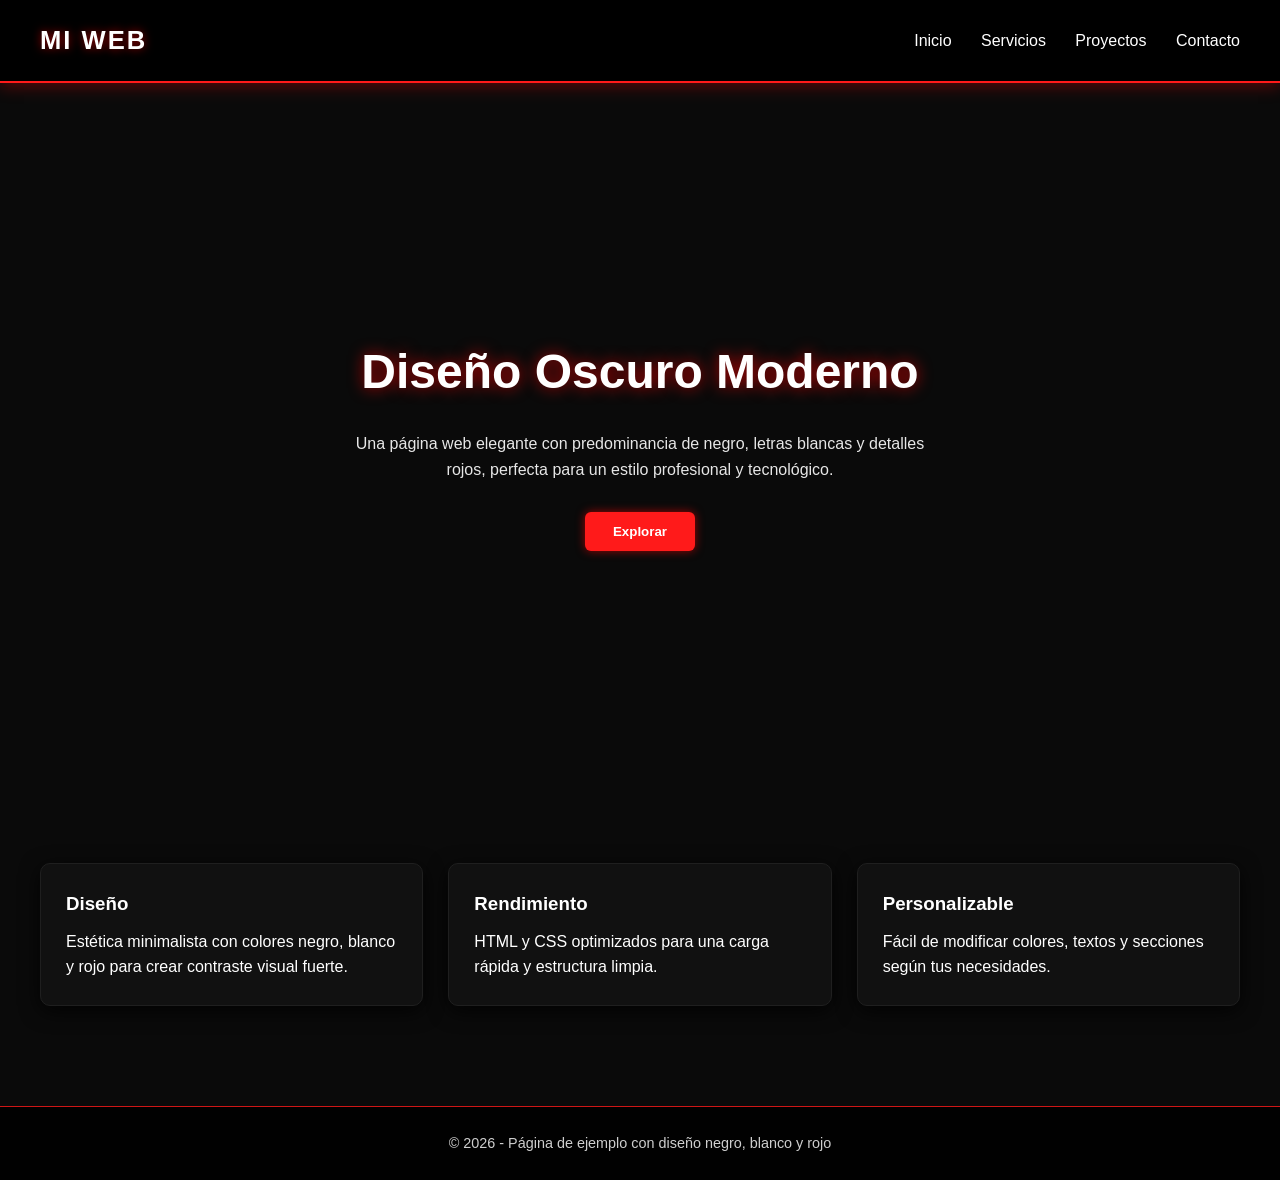
==== index.html @ 8e62d235 "commit 00" ====
<!DOCTYPE html>
<html lang="es">
<head>
  <meta charset="UTF-8">
  <meta name="viewport" content="width=device-width, initial-scale=1.0">
  <title>Diseño Oscuro Profesional</title>
  <link rel="stylesheet" href="css/style.css">
</head>
<body>

<header>
  <div class="logo">MI WEB</div>
  <nav>
    <a href="#">Inicio</a>
    <a href="#">Servicios</a>
    <a href="#">Proyectos</a>
    <a href="#">Contacto</a>
  </nav>
</header>

<section class="hero">
  <h1>Diseño Oscuro Moderno</h1>
  <p>Una página web elegante con predominancia de negro, letras blancas y detalles rojos, perfecta para un estilo profesional y tecnológico.</p>
  <button class="btn">Explorar</button>
</section>

<section class="cards">
  <div class="card">
    <h3>Diseño</h3>
    <p>Estética minimalista con colores negro, blanco y rojo para crear contraste visual fuerte.</p>
  </div>

  <div class="card">
    <h3>Rendimiento</h3>
    <p>HTML y CSS optimizados para una carga rápida y estructura limpia.</p>
  </div>

  <div class="card">
    <h3>Personalizable</h3>
    <p>Fácil de modificar colores, textos y secciones según tus necesidades.</p>
  </div>
</section>

<footer>
  © 2026 - Página de ejemplo con diseño negro, blanco y rojo
</footer>

</body>
</html>
---- css/style.css ----
/* RESET Y BASE */
*{
  box-sizing:border-box;
  margin:0;
  padding:0;
  font-family: 'Segoe UI', Arial, Helvetica, sans-serif;
}

body{
  background:#0a0a0a;
  color:#ffffff;
  line-height:1.6;
}

/* HEADER */
header{
  background:#000;
  padding:20px 40px;
  display:flex;
  justify-content:space-between;
  align-items:center;
  border-bottom:2px solid #ff1a1a;
  box-shadow:0 4px 15px rgba(255,0,0,0.3);
}

.logo{
  font-size:1.6rem;
  font-weight:bold;
  letter-spacing:2px;
  color:white;
  text-shadow:0 0 10px rgba(255,0,0,0.6);
}

nav a{
  color:white;
  text-decoration:none;
  margin-left:25px;
  position:relative;
  transition:0.3s;
}

nav a::after{
  content:'';
  display:block;
  height:2px;
  width:0%;
  background:#ff1a1a;
  transition:0.3s;
  position:absolute;
  bottom:-4px;
  left:0;
}

nav a:hover{
  color:#ff2b2b;
}

nav a:hover::after{
  width:100%;
}

/* HERO */
.hero{
  height:80vh;
  display:flex;
  flex-direction:column;
  justify-content:center;
  align-items:center;
  text-align:center;
  padding:40px;
}

.hero h1{
  font-size:3rem;
  margin-bottom:20px;
  text-shadow:0 0 15px rgba(255,0,0,0.7);
}

.hero p{
  max-width:600px;
  opacity:0.9;
  margin-bottom:30px;
}

/* BOTÓN */
.btn{
  padding:12px 28px;
  background:#ff1a1a;
  border:none;
  color:white;
  font-weight:bold;
  border-radius:6px;
  cursor:pointer;
  transition:0.3s;
  box-shadow:0 0 10px rgba(255,0,0,0.6);
}

.btn:hover{
  background:#ff3b3b;
  transform:translateY(-2px);
  box-shadow:0 0 18px rgba(255,0,0,0.9);
}

/* CARDS */
.cards{
  display:grid;
  grid-template-columns:repeat(auto-fit,minmax(250px,1fr));
  gap:25px;
  padding:60px 40px;
}

.card{
  background:#111;
  padding:25px;
  border-radius:10px;
  border:1px solid #1f1f1f;
  transition:0.3s;
  box-shadow:0 5px 20px rgba(0,0,0,0.8);
}

.card:hover{
  transform:translateY(-5px);
  border:1px solid #ff1a1a;
  box-shadow:0 0 15px rgba(255,0,0,0.5);
}

.card h3{
  margin-bottom:10px;
  color:white;
}

/* FOOTER */
footer{
  text-align:center;
  padding:25px;
  background:#000;
  border-top:1px solid #ff1a1a;
  margin-top:40px;
  font-size:0.9rem;
  opacity:0.8;
}
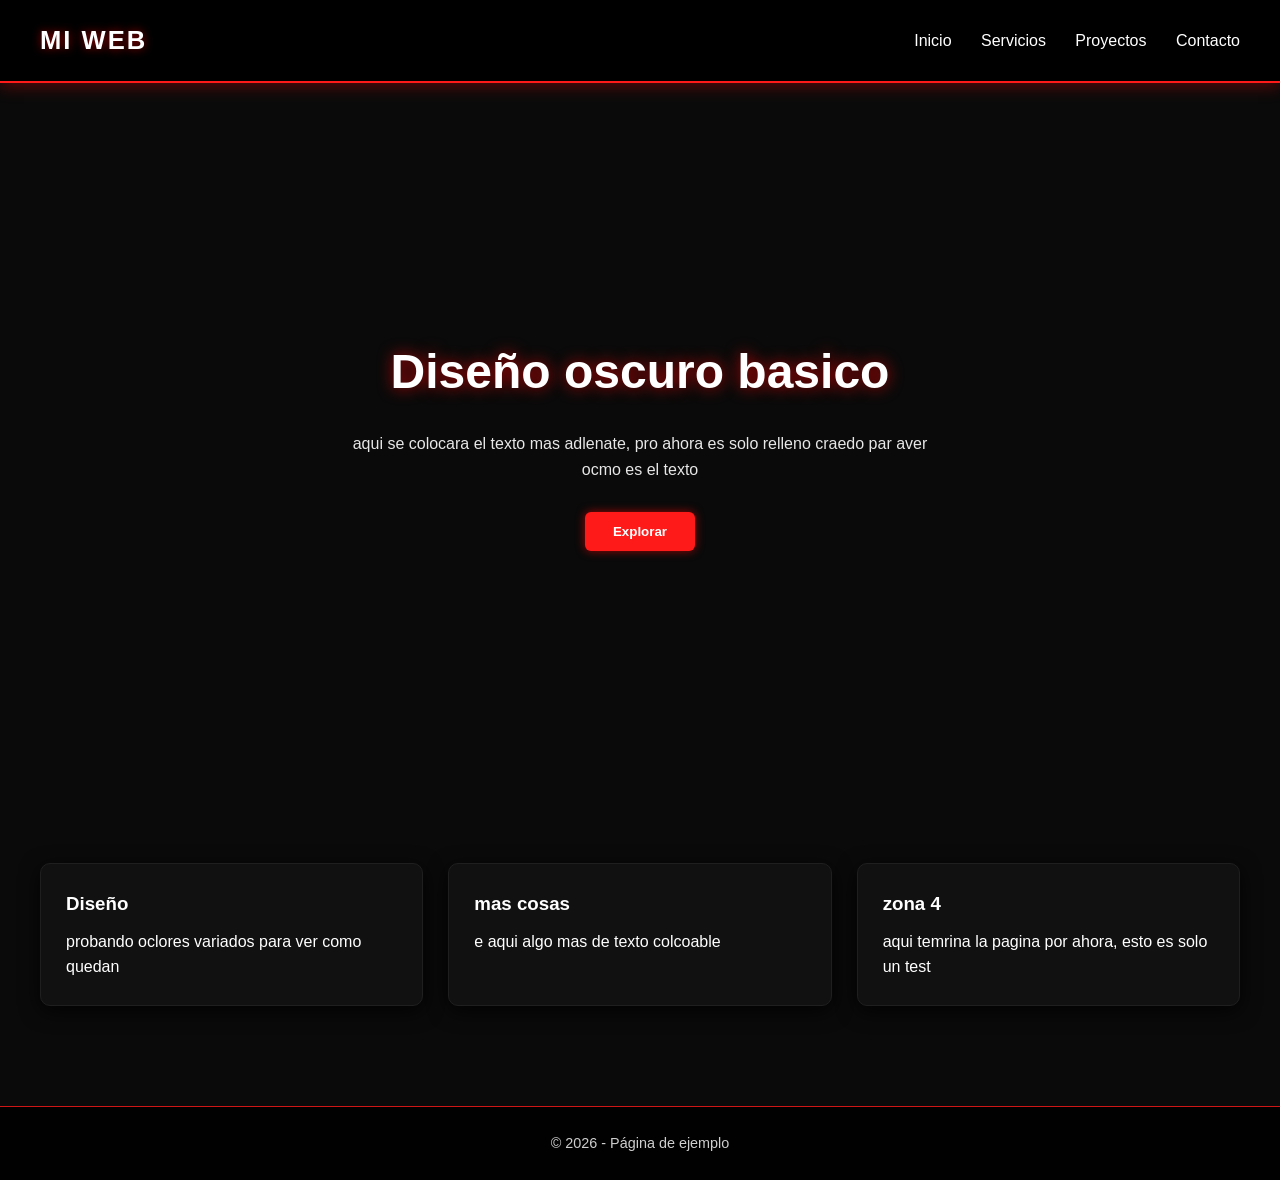
==== commit 93259600: "01" ====
--- a/index.html
+++ b/index.html
@@ -3,7 +3,7 @@
 <head>
   <meta charset="UTF-8">
   <meta name="viewport" content="width=device-width, initial-scale=1.0">
-  <title>Diseño Oscuro Profesional</title>
+  <title>agian de practica</title>
   <link rel="stylesheet" href="css/style.css">
 </head>
 <body>
@@ -19,30 +19,30 @@
 </header>
 
 <section class="hero">
-  <h1>Diseño Oscuro Moderno</h1>
-  <p>Una página web elegante con predominancia de negro, letras blancas y detalles rojos, perfecta para un estilo profesional y tecnológico.</p>
+  <h1>Diseño oscuro basico</h1>
+  <p>aqui se colocara el texto mas adlenate, pro ahora es solo relleno craedo par aver ocmo es el texto </p>
   <button class="btn">Explorar</button>
 </section>
 
 <section class="cards">
   <div class="card">
     <h3>Diseño</h3>
-    <p>Estética minimalista con colores negro, blanco y rojo para crear contraste visual fuerte.</p>
+    <p>probando oclores variados para ver como quedan </p>
   </div>
 
   <div class="card">
-    <h3>Rendimiento</h3>
-    <p>HTML y CSS optimizados para una carga rápida y estructura limpia.</p>
+    <h3>mas cosas</h3>
+    <p>e aqui algo mas de texto colcoable</p>
   </div>
 
   <div class="card">
-    <h3>Personalizable</h3>
-    <p>Fácil de modificar colores, textos y secciones según tus necesidades.</p>
+    <h3>zona 4</h3>
+    <p>aqui temrina la pagina por ahora, esto es solo un test </p>
   </div>
 </section>
 
 <footer>
-  © 2026 - Página de ejemplo con diseño negro, blanco y rojo
+  © 2026 - Página de ejemplo 
 </footer>
 
 </body>
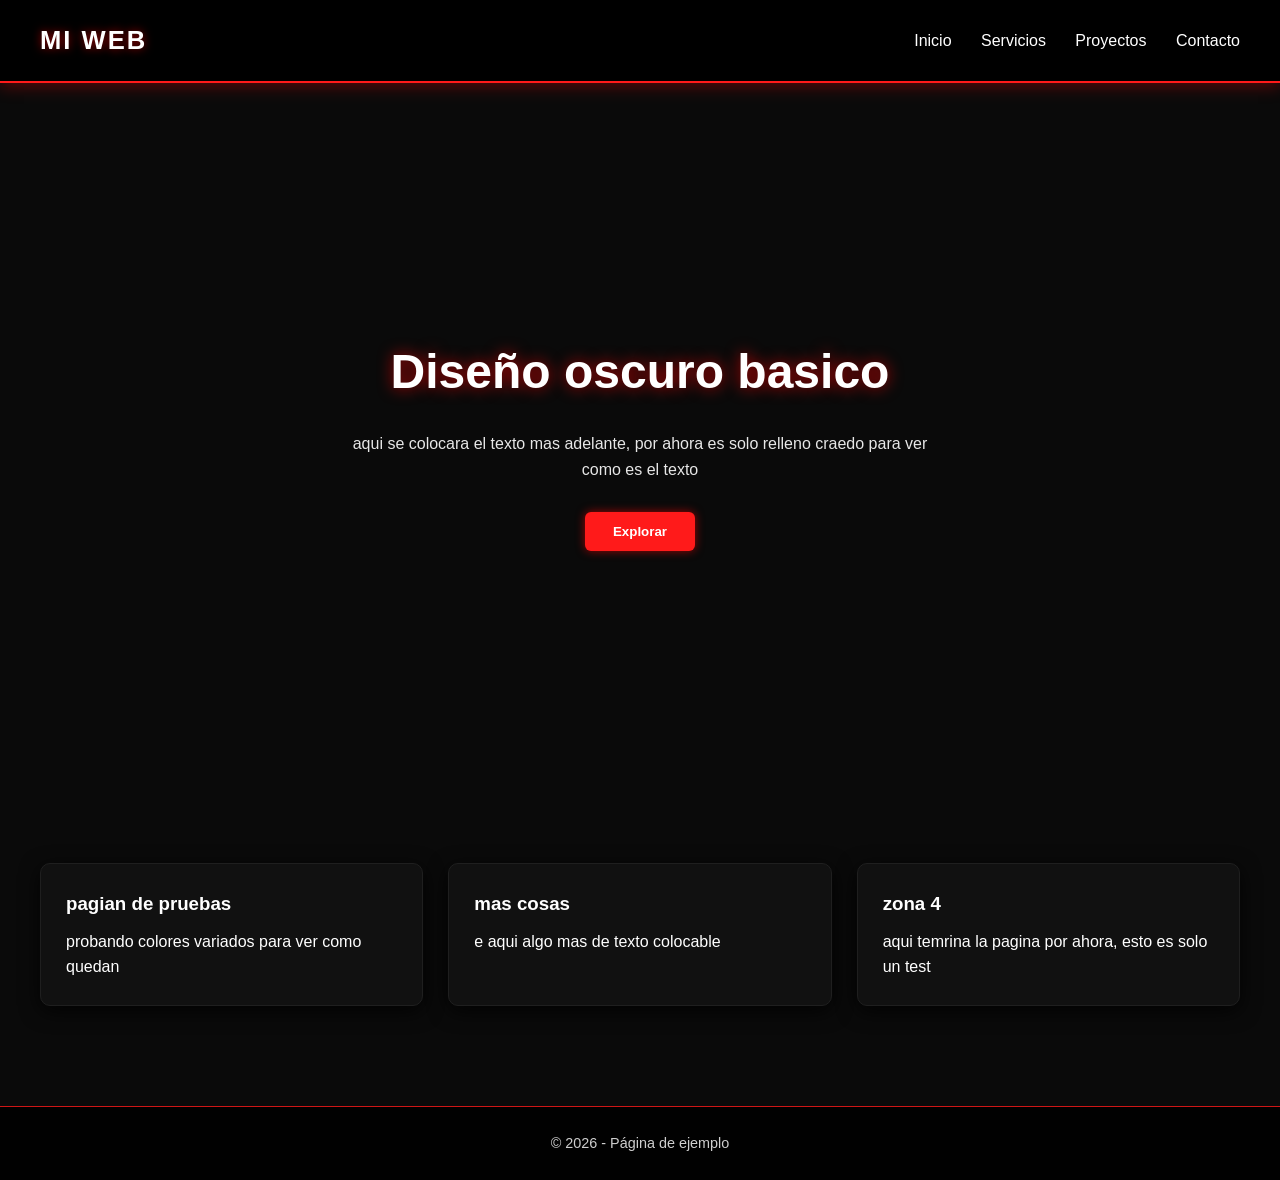
==== commit cd7bd350: "01" ====
--- a/index.html
+++ b/index.html
@@ -3,7 +3,7 @@
 <head>
   <meta charset="UTF-8">
   <meta name="viewport" content="width=device-width, initial-scale=1.0">
-  <title>agian de practica</title>
+  <title>pagina de practica</title>
   <link rel="stylesheet" href="css/style.css">
 </head>
 <body>
@@ -20,19 +20,19 @@
 
 <section class="hero">
   <h1>Diseño oscuro basico</h1>
-  <p>aqui se colocara el texto mas adlenate, pro ahora es solo relleno craedo par aver ocmo es el texto </p>
+  <p>aqui se colocara el texto mas adelante, por ahora es solo relleno craedo para ver como es el texto </p>
   <button class="btn">Explorar</button>
 </section>
 
 <section class="cards">
   <div class="card">
-    <h3>Diseño</h3>
-    <p>probando oclores variados para ver como quedan </p>
+    <h3>pagian de pruebas</h3>
+    <p>probando colores variados para ver como quedan </p>
   </div>
 
   <div class="card">
     <h3>mas cosas</h3>
-    <p>e aqui algo mas de texto colcoable</p>
+    <p>e aqui algo mas de texto colocable</p>
   </div>
 
   <div class="card">
